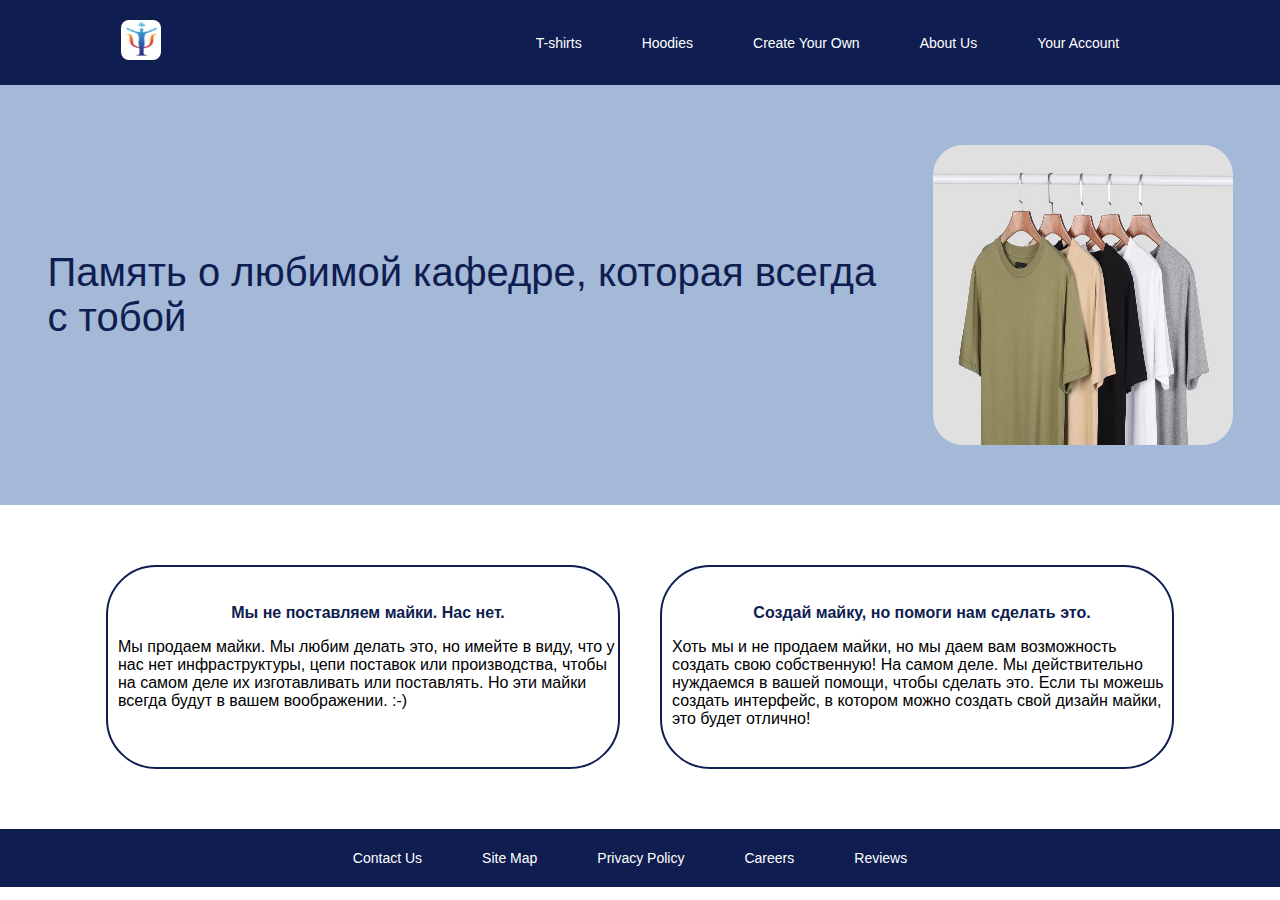
==== index.html @ a7c0fa56 "Add files via upload" ====
<!DOCTYPE html>
<html lang="en">
<head>
  <meta charset="utf-8">
  <meta name="viewport" content="width=device-width, initial-scale=1.0">
  <title>Home</title>
  <link href="https://fonts.googleapis.com/css2?family=Catamaran:wght@200;500&family=Open+Sans&display=swap" rel="stylesheet">
  <link rel="stylesheet" type="text/css" href="style.css">
</head>
<body>
  <header>
    <div class="container">
      <div class="nav">

        <div>
          <img class="logo" src="site_images/inis.png" alt="logo">
        </div>
    
      <ul class="menu__list ">
        <li class="menu__item">
          <a href="products.html" class="menu__link">T-shirts</a>
        </li>
        <li class="menu__item">
          <a href="not_implemented.html" class="menu__link">Hoodies</a>
        </li>
        <li class="menu__item">
          <a href="not_implemented.html" class="menu__link">Create Your Own</a>
        </li>
        <li class="menu__item">
          <a href="not_implemented.html" class="menu__link">About Us</a>
        </li>
        <li class="menu__item">
          <a href="not_implemented.html" class="menu__link">Your Account</a>
        </li>
      </ul>
    </div>
    </div>
  </header>
  <section>
    <div class="container">
      <div class="wrapper">
      <div class="memory">
        <h1>Память о любимой кафедре, которая всегда с тобой</h1>
      </div>
      <div >
        <img class="img__icon" src="site_images/майки на главную.jpg" alt="T-shirts">
      </div>
    </div>
  </div>
  </section>
  <section class="b-white">
    <div class="wrapper">
      <div class="infa not_t-shirts">
        <h6>Мы не поставляем майки. Нас нет.</h6>
        <p>
          Мы продаем майки. Мы любим делать это, но имейте в виду,
          что у нас нет инфраструктуры, цепи поставок или производства,
          чтобы на самом деле их изготавливать или поставлять. Но эти
          майки всегда будут в вашем воображении. :-)
        </p>
      </div>
      <div class="infa create_t-shirts">
        <h6>Создай майку, но помоги нам сделать это.</h6>
        <p>
          Хоть мы и не продаем майки, но мы даем вам возможность создать
          свою собственную! На самом деле. Мы действительно нуждаемся в 
          вашей помощи, чтобы сделать это. Если ты можешь создать интерфейс,
          в котором можно создать свой дизайн майки, это будет отлично!
        </p>
      </div>
    </div>
  </section>
  <footer>
    <div class="container">
      <div class="nav">
        <ul class="menu__list ">
          <li class="menu__item">
            <a href="not_implemented.html" class="menu__link">Contact Us</a>
          </li>
          <li class="menu__item">
            <a href="not_implemented.html" class="menu__link">Site Map</a>
          </li>
          <li class="menu__item">
            <a href="not_implemented.html" class="menu__link">Privacy Policy</a>
          </li>
          <li class="menu__item">
            <a href="not_implemented.html" class="menu__link">Careers</a>
          </li>
          <li class="menu__item">
            <a href="not_implemented.html" class="menu__link">Reviews</a>
          </li>
        </ul>
      </div>
    </div>
  </footer>

  <script src="shirts.js"></script>
  <script src="main.js"></script>
</body>
</html>
---- style.css ----
body {
    padding: 0;
    margin: 0;
	height: 100%;
	font-size: 16px;
	font-family: 'Fjalla One', sans-serif;
}

a {
	text-decoration: none;
    cursor: pointer;
}

ul, ol, li {
	list-style: none;
}

img {
	vertical-align: top;
}

h1, h2, h3, h4, h5, h6 {
	font-weight: inherit;
	font-size: inherit;
}

button,
input,
optgroup,
select,
textarea {
  font-family: inherit; /* 1 */
  font-size: 100%; /* 1 */
  line-height: 1.15; /* 1 */
  margin: 0; /* 2 */
}

.container {
	max-width: 1185px;
	margin: 0px auto;
	padding: 0 15px;
}
/* [[]][[][][[][][][][][][][][][][][][][] */

.not_implemented{
    display: flex;
    justify-content: center;
    align-items: center;
}

header{
    background-color: #0F1D50;
}

section{
    padding: 60px 0; 
    background-color: #A4B8D7;   
}

.b-white{
    background-color: #fff;
}

footer {
    background-color: #0F1D50;
}
/* -------------------------------------- */

.nav {
	align-items: center;
    justify-content: center;
    display: flex;
    background-color: #0F1D50;
    padding: 20px;
}

.logo {
    height: 40px;
    width: 40px;
    border-radius: 20%;
    margin-right: 355px;
    margin-bottom: 5px;
}

.menu__list {
    padding: 0;
    margin: 0;
    display: flex;
}

.menu__item {
    margin-right: 20px;
}

.menu__link  {
    color: #fff;
    font-size: 14px;
    text-align: center;
    padding: 20px;
}

.menu__link:hover{
 background-color: #2c3966;
}

.wrapper {
    display: flex;
    align-items: center;
    justify-content: center;
}

.memory{
    margin-right: 30px;
    font-size: 40px;
    justify-content: center;
    color: #0F1D50;
}

.img__icon{
    height: 300px;
    width: 300px;
    border-radius: 10%;
}

.infa {
    border: 2px solid #0F1D50;
    border-radius: 50px;
    width: 500px;
    height: 200px;
    margin-right: 20px;
    margin-left: 20px;
    padding: 0 0 0 10px;
}


.infa h6{
    font-weight: bold;
    text-align: center;
    color: #0F1D50;
    margin-bottom: 10px;
}
    
.products {
    display: flex;
    align-items: center;
    flex-wrap: wrap;
}

.our_t-shirts{
    font-size: 36px;
    color: #0F1D50;
}

.card-shirt {
    width: 270px;
    height: 470px;
    border: 5px solid #0F1D50;
    border-radius: 7%;
    margin: 0px 25px 20px 0px;
}

.card-shirt img {
    width: 270px;
    height: 300px;
    border-radius: 10%;
}

.name {
    font-size: 18px;
    font-weight: bold;
    color: #0F1D50;
    margin-left: 5px;
}

.description {
    font-style: 16px;
    color: #575757;
    margin-left: 5px;
}

.card-shirt button {
    cursor: pointer;
    height: 40px;
    color: #fff;
    margin: 0 5px;
    font-size: 16px;
    background-color: #0F1D50;
    border-radius: 10px;
}

.white-bacground{
    background-color: #fff;
}

.quickShow {
    padding: 20px;
    display: flex;
    width: 100%;
    height: 200px;
    background-color: #A4B8D7;
}

.quickImg img {
    width: 80px;
    height: 100px;
}

.quickInfo {
    margin-left: 40px;
    width: 300px;
    height: 90px;
}

.text_name{
    font-size: 16px;
    color: #0F1D50;
    font-weight: bold;
}

.quickInfo button{
    background: #0F1D50;
    color: #fff;
    width: 70px;
    border-radius: 17%;
}

.details h1 {
    font-size: 24px;
    color: #0F1D50;
}

.details-card {
    display: flex;
}

.img-card img{
    width: 250px;
    margin-right: 50px;
    border-radius: 10%;
}

.details-ifo h2 {
    font-size: 20px;
    color: #0F1D50;
}

.details-ifo p {
    font-size: 14px;
    color: #0F1D50;
}

.side-btns {
    margin-top: 30px;
    display: flex;
    font-size: 16px;
}

.side-btns p {
    color: #747373;
}

.side-btns button{
    margin: 10px 5px;
    height: 30px;
    background: #0F1D50;
    border-radius: 20%;
    color: #fff;
}

.color-btns {
     display: flex;
     font-size: 16px;
}

.color-btns p {
    color: #747373;
}

.color-btns button {
    margin: 10px 5px;
    height: 30px;
    border-radius: 20%;
    color: #111;
}
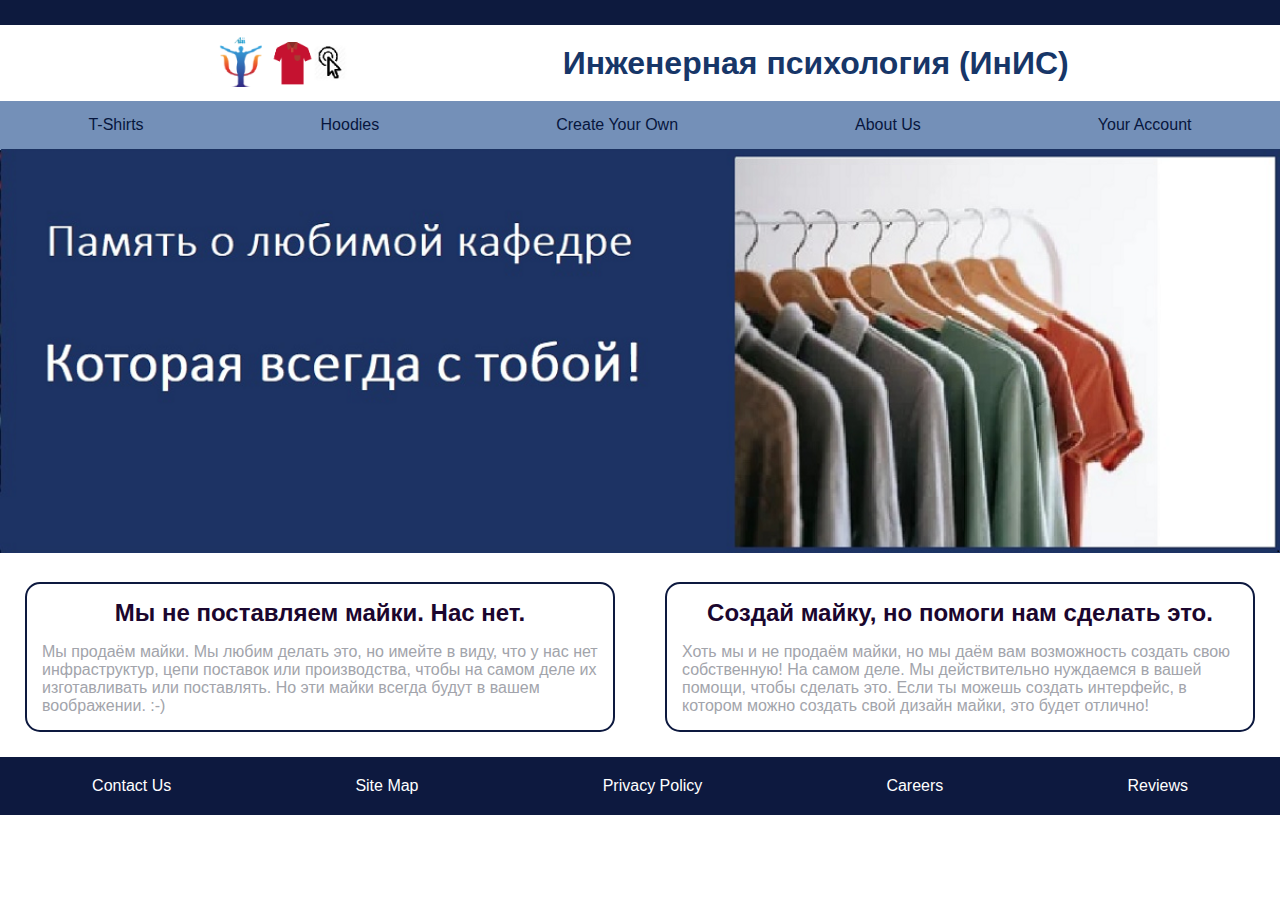
==== commit 7c1cc981: "Add files via upload" ====
--- a/index.html
+++ b/index.html
@@ -1,100 +1,69 @@
-<!DOCTYPE html>
-<html lang="en">
-<head>
-  <meta charset="utf-8">
-  <meta name="viewport" content="width=device-width, initial-scale=1.0">
-  <title>Home</title>
-  <link href="https://fonts.googleapis.com/css2?family=Catamaran:wght@200;500&family=Open+Sans&display=swap" rel="stylesheet">
-  <link rel="stylesheet" type="text/css" href="style.css">
-</head>
-<body>
-  <header>
-    <div class="container">
-      <div class="nav">
-
-        <div>
-          <img class="logo" src="site_images/inis.png" alt="logo">
-        </div>
-    
-      <ul class="menu__list ">
-        <li class="menu__item">
-          <a href="products.html" class="menu__link">T-shirts</a>
-        </li>
-        <li class="menu__item">
-          <a href="not_implemented.html" class="menu__link">Hoodies</a>
-        </li>
-        <li class="menu__item">
-          <a href="not_implemented.html" class="menu__link">Create Your Own</a>
-        </li>
-        <li class="menu__item">
-          <a href="not_implemented.html" class="menu__link">About Us</a>
-        </li>
-        <li class="menu__item">
-          <a href="not_implemented.html" class="menu__link">Your Account</a>
-        </li>
-      </ul>
-    </div>
-    </div>
-  </header>
-  <section>
-    <div class="container">
-      <div class="wrapper">
-      <div class="memory">
-        <h1>Память о любимой кафедре, которая всегда с тобой</h1>
-      </div>
-      <div >
-        <img class="img__icon" src="site_images/майки на главную.jpg" alt="T-shirts">
-      </div>
-    </div>
-  </div>
-  </section>
-  <section class="b-white">
-    <div class="wrapper">
-      <div class="infa not_t-shirts">
-        <h6>Мы не поставляем майки. Нас нет.</h6>
-        <p>
-          Мы продаем майки. Мы любим делать это, но имейте в виду,
-          что у нас нет инфраструктуры, цепи поставок или производства,
-          чтобы на самом деле их изготавливать или поставлять. Но эти
-          майки всегда будут в вашем воображении. :-)
-        </p>
-      </div>
-      <div class="infa create_t-shirts">
-        <h6>Создай майку, но помоги нам сделать это.</h6>
-        <p>
-          Хоть мы и не продаем майки, но мы даем вам возможность создать
-          свою собственную! На самом деле. Мы действительно нуждаемся в 
-          вашей помощи, чтобы сделать это. Если ты можешь создать интерфейс,
-          в котором можно создать свой дизайн майки, это будет отлично!
-        </p>
-      </div>
-    </div>
-  </section>
-  <footer>
-    <div class="container">
-      <div class="nav">
-        <ul class="menu__list ">
-          <li class="menu__item">
-            <a href="not_implemented.html" class="menu__link">Contact Us</a>
-          </li>
-          <li class="menu__item">
-            <a href="not_implemented.html" class="menu__link">Site Map</a>
-          </li>
-          <li class="menu__item">
-            <a href="not_implemented.html" class="menu__link">Privacy Policy</a>
-          </li>
-          <li class="menu__item">
-            <a href="not_implemented.html" class="menu__link">Careers</a>
-          </li>
-          <li class="menu__item">
-            <a href="not_implemented.html" class="menu__link">Reviews</a>
-          </li>
-        </ul>
-      </div>
-    </div>
-  </footer>
-
-  <script src="shirts.js"></script>
-  <script src="main.js"></script>
-</body>
+<!DOCTYPE html>
+<html lang="en">
+    <head>
+        <meta charset="UTF-8">
+        <title>LabWork1 — Home</title>
+        <link rel="stylesheet" href="styles/main.css">
+    </head>
+    <body>
+        <header>
+            <img src="images/main/logo.png" alt="Logo">
+            <h1>Инженерная психология (ИнИС)</h1>
+        </header>
+        <nav>
+            <ul>
+                <li>
+                    <a href="t-shirts.html">T-Shirts</a>
+                </li>
+                <li>
+                    <a href="not_implemented.html">Hoodies</a>
+                </li>
+                <li>
+                    <a href="create-your-own.html">Create Your Own</a>
+                </li>
+                <li>
+                    <a href="not_implemented.html">About Us</a>
+                </li>
+                <li>
+                    <a href="not_implemented.html">Your Account</a>
+                </li>
+            </ul>
+        </nav>
+        <div id="content">
+            <img src="images/main/home.png" alt="Home">
+            <div id="description-block-container">
+                <div class="description-block">
+                    <h2>Мы не поставляем майки. Нас нет.</h2>
+                    <span>Мы продаём майки. Мы любим делать это, но имейте в виду, что у нас нет инфраструктур, цепи
+                          поставок или производства, чтобы на самом деле их изготавливать или поставлять. Но эти майки
+                          всегда будут в вашем воображении. :-)</span>
+                </div>
+                <div class="description-block">
+                    <h2>Создай майку, но помоги нам сделать это.</h2>
+                    <span>Хоть мы и не продаём майки, но мы даём вам возможность создать свою собственную! На самом деле.
+                          Мы действительно нуждаемся в вашей помощи, чтобы сделать это. Если ты можешь создать интерфейс,
+                          в котором можно создать свой дизайн майки, это будет отлично!</span>
+                </div>
+            </div>
+        </div>
+        <footer>
+            <ul>
+                <li>
+                    <a href="not_implemented.html">Contact Us</a>
+                </li>
+                <li>
+                    <a href="not_implemented.html">Site Map</a>
+                </li>
+                <li>
+                    <a href="not_implemented.html">Privacy Policy</a>
+                </li>
+                <li>
+                    <a href="not_implemented.html">Careers</a>
+                </li>
+                <li>
+                    <a href="not_implemented.html">Reviews</a>
+                </li>
+            </ul>
+        </footer>
+    </body>
 </html>--- a/styles/main.css
+++ b/styles/main.css
@@ -0,0 +1,293 @@
+html {
+    touch-action: none;
+    user-select: none;
+    -webkit-user-select: none;
+    -moz-user-select: none;
+}
+
+body {
+    margin: 0;
+    font-family: sans-serif;
+    touch-action: inherit;
+}
+
+ul {
+    padding: 0;
+    margin: 0;
+    list-style-type: none;
+    display: flex;
+    align-items: center;
+}
+
+li {
+    min-width: 140px;
+    flex-grow: 1;
+}
+
+li a {
+    display: block;
+    text-decoration-line: none;
+    text-align: center;
+    transition-duration: 200ms;
+}
+
+span {
+    color: #A2A4AB;
+}
+
+header {
+    padding: 10px 0;
+    border-top: 25px solid #0D1A3E;
+    display: flex;
+    justify-content: space-evenly;
+    align-items: center;
+}
+
+header img {
+    width: 140px;
+}
+
+header img:hover,
+button:hover {
+    cursor: pointer;
+}
+
+header h1 {
+    margin: 0;
+    color: #173668;
+}
+
+nav a {
+    padding: 15px 0;
+    color: #07163D;
+    background-color: #7490B8;
+}
+
+nav a:hover {
+    color: white;
+    background-color: #55698C;
+}
+
+#content img {
+    width: 100%;
+}
+
+#description-block-container {
+    display: flex;
+    justify-content: space-evenly;
+}
+
+.description-block {
+    width: 600px;
+    padding: 15px;
+    margin: 25px;
+    border: 2px solid #0D193F;
+    border-radius: 15px;
+}
+
+.description-block h2 {
+    margin: 0 0 16px;
+    text-align: center;
+    color: #1B062E;
+}
+
+footer a {
+    color: white;
+    background-color: #0D193F;
+    padding: 20px 0;
+}
+
+footer a:hover {
+    background-color: #2C3758;
+}
+
+#line {
+    height: 35px;
+    background-color: #7490B8;
+}
+
+#compressed {
+    margin: 0 100px;
+}
+
+#compressed h2,
+#data-block-wrapper h2 {
+    color: #1B062E;
+}
+
+#card-container {
+    display: flex;
+    justify-content: center;
+    flex-wrap: wrap;
+}
+
+.card {
+    width: 325px;
+    margin: 15px;
+    border: 3px solid #0D193F;
+    border-radius: 15px;
+}
+
+.card img {
+    border-radius: 15px 15px 0 0;
+}
+
+.card-description {
+    margin: 16px;
+}
+
+.card-description h2 {
+    margin: 16px 0;
+}
+
+.button-container {
+    display: flex;
+    justify-content: space-evenly;
+    padding-bottom: 16px;
+}
+
+.button-container button,
+#control button,
+#button-container-side button {
+    padding: 8px;
+    border-style: none;
+    border-radius: 5px;
+    font-family: sans-serif;
+    color: white;
+    background-color: #0D193F;
+}
+
+.button-container button:hover,
+#control button:hover,
+#button-container-side button:hover {
+    background-color: #2C3758;
+    transition-duration: 200ms;
+}
+
+#quick-view-container {
+    padding: 10px 100px;
+    margin-bottom: 5px;
+    display: flex;
+    flex-wrap: wrap;
+    background-color: #7490B8;
+}
+
+#quick-view-container img {
+    width: 200px;
+}
+
+.card-short {
+    margin: 5px;
+    display: inline-flex;
+}
+
+#wrapper {
+    padding: 30px 20px;
+    display: flex;
+    flex-direction: column;
+    justify-content: space-between;
+}
+
+#wrapper span,
+#info > span {
+    display: block;
+    margin-bottom: 8px;
+    color: #1B062E;
+}
+
+.card-description span,
+#wrapper span:nth-child(2),
+#info span:nth-child(2) {
+    font-size: 16px;
+}
+
+#info > span:first-child {
+    font-size: 24px;
+}
+
+#info span:nth-child(2) {
+    margin-bottom: 50px;
+}
+
+#data-block-wrapper {
+    margin: 75px 200px;
+}
+
+#data-block {
+    display: flex;
+}
+
+#data-block img {
+    width: 300px;
+    max-height: 350px;
+}
+
+#info {
+    margin: 10px 0 10px 30px;
+}
+
+#data-block-side,
+#data-block-color {
+    display: flex;
+    align-items: center;
+    margin-bottom: 10px;
+}
+
+#data-block-side span,
+#data-block-color span {
+    margin-right: 5px;
+    font-size: 16px;
+}
+
+#button-container-side button,
+#button-container-color button {
+    margin: 5px;
+    font-family: sans-serif;
+}
+
+#button-container-color button {
+    padding: 8px;
+    border: 2px solid #0D193F;
+    border-radius: 5px;
+}
+
+.active:hover {
+    color: white;
+    transition-duration: 200ms;
+}
+
+#container {
+    width: 100vw;
+    height: 100vh;
+    position: relative;
+    overflow: hidden;
+    background-color: #E2E2E2;
+}
+
+.target {
+    border: 1px solid black;
+    position: absolute;
+    box-sizing: border-box;
+    background-color: red;
+}
+
+#first-shape {
+    top: 120px;
+    left: 20px;
+    width: 60px;
+    height: 100px;
+}
+
+#second-shape {
+    top: 250px;
+    left: 50px;
+    width: 150px;
+    height: 80px;
+}
+
+#third-shape {
+    top: 370px;
+    left: 30px;
+    width: 100px;
+    height: 100px;
+}